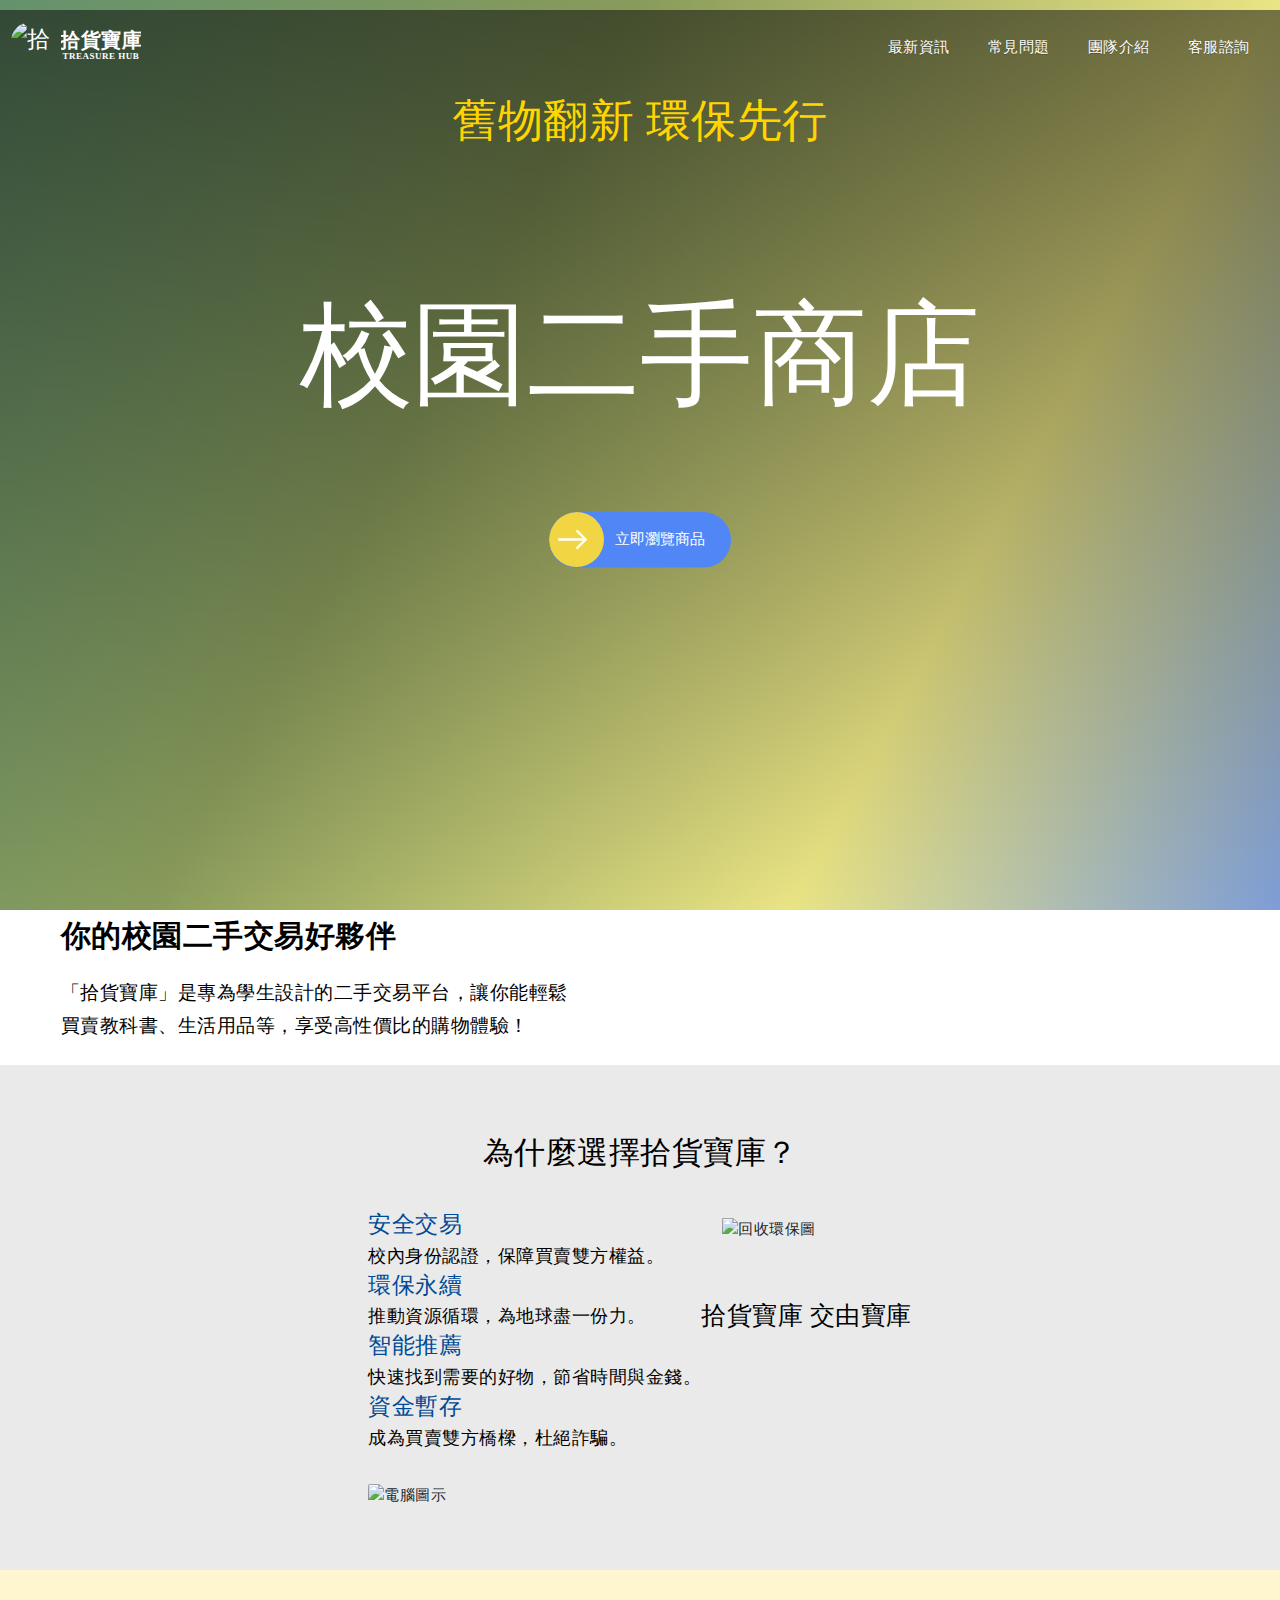
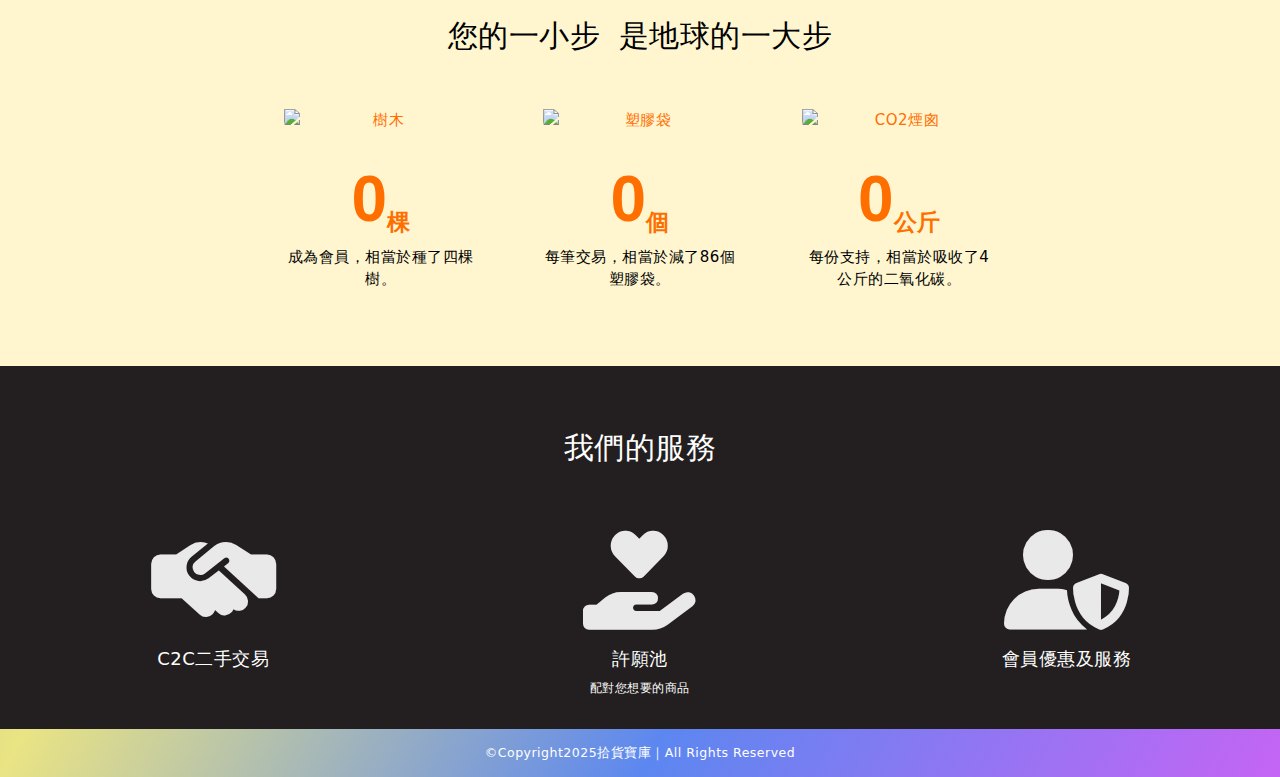
==== sample-temp222/拾貨寶庫/home.html @ edbe2b88 "first commit" ====
<!DOCTYPE html>
<html lang="en">
    <!--TODO head部分 -->
  <head>
    <meta charset="UTF-8" />
    <meta name="viewport" content="width=device-width, initial-scale=1.0" />
    <title>拾貨寶庫｜首頁</title>
    <link
      rel="shortcut icon"
      href="https://raw.githubusercontent.com/YehIngrid/sample/refs/heads/main/%E6%8B%BE%E8%B2%A8%E5%AF%B6%E5%BA%AB_circular_icon.ico"
    />
    <meta name="description" content="拾貨寶庫是中興大學最方便的二手拍賣市集" />
    <meta name="keywords" content="拾獲寶庫、拾貨寶庫、中興二手" />
    <link rel="stylesheet" href="home.css" />
    <link
      rel="stylesheet"
      href="https://cdnjs.cloudflare.com/ajax/libs/font-awesome/6.0.0-beta3/css/all.min.css"
    />
    <link href="https://fonts.googleapis.com/css2?family=Noto+Sans+TC:wght@300;400;700&display=swap" rel="stylesheet">

    <link rel="stylesheet" href="https://cdnjs.cloudflare.com/ajax/libs/font-awesome/6.4.2/css/all.min.css">
    <!-- TODO 動畫 <link rel="stylesheet" href="https://cdnjs.cloudflare.com/ajax/libs/animate.css/4.1.1/animate.min.css"> -->
    <link rel="preconnect" href="https://fonts.googleapis.com" />
    <link rel="preconnect" href="https://fonts.gstatic.com" crossorigin />
    <link
      href="https://fonts.googleapis.com/css2?family=Cactus+Classical+Serif&display=swap"
      rel="stylesheet"
    />
    <link href="https://cdn.jsdelivr.net/npm/bootstrap@5.3.3/dist/css/bootstrap.min.css" rel="stylesheet" integrity="sha384-QWTKZyjpPEjISv5WaRU9OFeRpok6YctnYmDr5pNlyT2bRjXh0JMhjY6hW+ALEwIH" crossorigin="anonymous">
    <meta http-equiv="X-UA-Compatible" content="IE=Edge" />
  </head>
  <!--TODO body部分 -->
  <body>
    <div class="content">
      <!-- TODO header -->
    <div class="header">
      <!--TODO 響應式選單-->
      <nav class="navbar navbar-expand-lg navbar-color header_new fixed-top">
          <div class="container-fluid">      
              <a class="navbar-brand picture h1_title d-flex" href="home.html"><img src="https://github.com/YehIngrid/sample/blob/main/%E6%8B%BE%E8%B2%A8%E5%AF%B6%E5%BA%AB.jpg?raw=true" alt="拾貨寶庫Logo">
                <svg class="logoo"  xmlns="http://www.w3.org/2000/svg" width="80" height="50" viewBox="0 0 80 50" >
                <!-- 定義藍色與綠色漸層 -->
                <defs>
                  <linearGradient id="chineseGradient" x1="0%" y1="0%" x2="100%" y2="0%">
                    <stop offset="0%" stop-color="white"/>
                    <stop offset="100%" stop-color="white"/>
                  </linearGradient>
                  <linearGradient id="englishGradient" x1="0%" y1="0%" x2="100%" y2="0%">
                    <stop offset="0%" stop-color="white"/>
                    <stop offset="100%" stop-color="white"/>
                  </linearGradient>
                </defs>
              
                <!-- 背景 -->
                <rect x="600" y="200" fill="none"/>
              
                <!-- 中文文字：置中，上方 -->
                <text x="40" y="20" text-anchor="middle" dominant-baseline="middle"
                      font-family='fangsong' font-size="20"
                      fill="url(#chineseGradient)" font-weight="bold"
                      >
                  拾貨寶庫
                </text>
              
                <!-- 英文文字 (全大寫)：置中於中文下方 -->
                <text x="40" y="35" text-anchor="middle" dominant-baseline="middle"
                      font-family="Palatino" font-size="9"
                      fill="url(#englishGradient)" font-weight="bold"
                      >
                  TREASURE HUB
                </text>
              </svg></a>
              <!-- <a class="navbar-brand " href="home.html">
              </a>                -->
              <button class="navbar-toggler" type="button" data-bs-toggle="collapse" data-bs-target="#navbarNav">
                  <span class="navbar-toggler-icon"></span>
              </button>
              <div class="collapse navbar-collapse " id="navbarNav">
                  <ul class="navbar-nav ms-auto">
                      <li class="nav-item"><a style="color: rgb(255, 255, 255);"class="btn nav-link hvr-shrink" href="news.html">最新資訊</a></li>
                      <li class="nav-item"><a style="color: white;" class="btn nav-link hvr-shrink" href="questions.html">常見問題</a></li>
                      <li class="nav-item"><a style="color: white;" class="btn nav-link hvr-shrink" href="introduce.html">團隊介紹</a></li>
                      <li class="nav-item"><a style="color: white;" class="btn nav-link hvr-shrink" href="communication.html">客服諮詢</a></li>

                  </ul>
              </div>
          </div>
      </nav>        
  </div>
      </section>
      <div class="center d-flex flex-column align-items-center">
        <h1 class="h1_school col-md-10 col-10 custom-text dynamic-text">校園二手商店</h1>
        <p class="small-text">舊物翻新 環保先行</p>
        <div id="circle-btn">
          <div class="btn-container">
            <svg class="btnnn" viewBox="0 0 24 24">
              <line x1="4" y1="12" x2="16" y2="12"/>
              <polyline points="12 8 16 12 12 16"/>
            </svg>
            <button>立即瀏覽商品</button>
          </div>
        </div>
        <!--! <a class="col-5 dynamic-text" href="homepage.html">立即瀏覽商品</a> -->
      </div>
      <section class="section-full-mobile d-flex align-items-center partner d-flex justify-content-center">
        <div class="friend mx-auto col-md-5 ">
          <h2 class="fs-2 text-xs-center text-black p-5 p-md-2">你的校園二手交易好夥伴</h2>
          <p class="fs-5 fs-md-4 fs-lg-3 text-xs-center text-black p-5 p-md-2">
            「拾貨寶庫」是專為學生設計的二手交易平台，讓你能輕鬆買賣教科書、生活用品等，享受高性價比的購物體驗！
          </p>
        </div>
        <div class="book col-md-6 d-none d-md-block">
          <img
            src="https://media-public.canva.com/MADGv9H6-3w/7/screen.jpg"
            alt=""
          />
        </div>
      </section>
      <section class="d-flex flex-column  background-color: rgba(234, 234, 234);">
        <div style="margin-bottom: 0;"></div>
          <p class="reason2_0" style="color: black; background-color: rgba(234, 234, 234); margin-bottom: 0;">為什麼選擇拾貨寶庫？</h2>
        </div>
        <div class="reason d-flex justify-content-center" style="background-color: rgba(234, 234, 234);">
          <div class="reason_left" >
            <ul style="color: black;">
                <li><span style="font-size:1.5rem;color: #004b97;" >安全交易</span><br><span >校內身份認證，保障買賣雙方權益。</span><br></li>
                <li><span style="font-size:1.5rem;color: #004b97;" >環保永續</span><br><span >推動資源循環，為地球盡一份力。</span><br></li>
                <li><span style="font-size:1.5rem;color: #004b97;" >智能推薦</span><br><span >快速找到需要的好物，節省時間與金錢。</span><br></li>
                <li><span style="font-size:1.5rem;color: #004b97;" >資金暫存</span><br><span >成為買賣雙方橋樑，杜絕詐騙。</span><br></li>
            </ul>
            <div class="computer img-fluid d-md-block d-flex justify-content-center">
              <img style="margin-top: 18px;" src="https://github.com/YehIngrid/sample/blob/main/computer.png?raw=true" alt="電腦圖示">
            </div>
          </div>
          <div class="reason_right">
            <div class="recycle img-fluid d-none d-md-block">
              <img src="https://github.com/YehIngrid/sample/blob/main/recycle.png?raw=true" alt="回收環保圖">
              <h3 class="d-none d-md-block"><br><br>拾貨寶庫 交由寶庫</h3>
            </div>
          </div>
        </div>
      </section>
      </div>
      
      <section class="section_layout292 background-color-blue bg-mobile">
        <div class="padding-global">
            <div class="earth">
                <h2 class="d-flex justify-content-center" style="color: black; font-family: 'Courier New', Courier, monospace; margin-top: 50px;">您的一小步 是地球的一大步</h2>
            </div>
          <div class="container-large is-stats-narrow mx-auto text-center">
            <div class="padding-section-large relative text-center">
              <div stats-color="orange" class="row gx-0 text-center d-flex justify-content-center">
                <div class="stats-item col-12 col-md-3 mb-3 mx-auto ">
                  <div class=" stats-item-wrap text-color-blue">
                    <img
                      class="runnumimg img-fluid d-md-block"
                      src="https://github.com/YehIngrid/sample/blob/main/tree.png?raw=true" alt="樹木" />
                      <div class="headingstyleh1_5 " style="display: flex; justify-content: center; text-align: center;">
                        <div class="heading-style-h1">
                          <span class="n" id="trees">0</span>
                        </div>
                        <div class="heading-style-h5" style="text-align: center;">棵</div>
                      </div>
                    
                  </div>
                  <p style="display: flex; justify-content: center; text-align: center;color: black;">成為會員，相當於種了四棵樹。</p>
                </div>
                <div class="stats-item col-12 col-md-3 mb-3 mx-auto ">
                  <div class="w-layout-hflex stats-item-wrap text-color-blue">
                    <img class="runnumimg img-fluid  d-md-block" src="https://github.com/YehIngrid/sample/blob/main/plastic.png?raw=true" alt="塑膠袋">
                    <div class="headingstyleh1_5" style="display: flex; justify-content: center; text-align: center;">
                      <div class="heading-style-h1">
                        <span class="n" id="bags">0</span>
                      </div>
                      <div class="heading-style-h5">個</div>
                    </div>
                  </div>
                  <p style="display: flex; justify-content: center; text-align: center;color: black;">每筆交易，相當於減了86個塑膠袋。</p>
                </div>
                <div class="stats-item col-12 col-md-3 mb-3 mx-auto">
                  <div class="w-layout-hflex stats-item-wrap text-color-blue">
                    <img class="runnumimg img-fluid  d-md-block" src="https://github.com/YehIngrid/sample/blob/main/co2.png?raw=true" alt="CO2煙囪">
                    <div class="headingstyleh1_5" style="display: flex; justify-content: center; text-align: center;">
                      <div class="heading-style-h1">
                        <span class="n" id="co2">0</span>
                      </div>
                      <div class="heading-style-h5">公斤</div>
                    </div>
                  </div>
                  <p class="paragraph" style="display: flex; justify-content: center; text-align: center;color: black;">
                    每份支持，相當於吸收了4公斤的二氧化碳。
                  </p>
                </div>
              </div>
            </div>
          </div>
    </div>
      </section>
    </div>
    <section class="service">
      <h2 style="padding-top: 5%;">我們的服務</h2>
      <ul class=" d-flex flex-wrap">
          <li class="col-12 col-md-3 mx-auto"><i class="fa-solid fa-handshake-simple" style="color: rgba(255, 255, 255,0.9);"></i><br><p>C2C二手交易</p></li>
          <li class="col-12 col-md-3 mx-auto"><i class="fa-solid fa-hand-holding-heart" style="color: rgba(255, 255, 255,0.9);"></i><br><p>許願池<span><br>配對您想要的商品</span></p></li>
          <li class="col-12 col-md-3 mx-auto"><i class="fa-solid fa-user-shield" style="color:rgba(255, 255, 255,0.9);"></i><br><p>會員優惠及服務</p></li>
      </ul>
  </section>
    <script src="https://cdnjs.cloudflare.com/ajax/libs/gsap/3.12.2/gsap.min.js"></script>

    <div class="footer d-flex justify-content-center align-items-center">
      <p>©Copyright2025拾貨寶庫｜All Rights Reserved</p>
    </div>
    <!-- script部分-->
    <script src="bootstrap_jQuery-demo/js/jquery-3.7.1.min.js"></script>
    <script src="bootstrap_jQuery-demo/js/bootstrap.min.js"></script>
    <script src="home.js"></script>
  </body>
</html>
---- sample-temp222/拾貨寶庫/home.css ----
/* http://meyerweb.com/eric/tools/css/reset/ 
   v2.0 | 20110126
   License: none (public domain)
*/

html, body, div, span, applet, object, iframe,
h1, h2, h3, h4, h5, h6, p, blockquote, pre,
a, abbr, acronym, address, big, cite, code,
del, dfn, em, img, ins, kbd, q, s, samp,
small, strike, strong, sub, sup, tt, var,
b, u, i, center,
dl, dt, dd, ol, ul, li,
fieldset, form, label, legend,
table, caption, tbody, tfoot, thead, tr, th, td,
article, aside, canvas, details, embed, 
figure, figcaption, footer, header, hgroup, 
menu, nav, output, ruby, section, summary,
time, mark, audio, video {
	margin: 0;
	padding: 0;
	border: 0;
	font-size: 100%;
	font: inherit;
	vertical-align: baseline;
}
/* HTML5 display-role reset for older browsers */
article, aside, details, figcaption, figure, 
footer, header, hgroup, menu, nav, section {
	display: block;
}
body {
	line-height: 1;
}
ol, ul {
	list-style: none;
}
blockquote, q {
	quotes: none;
}
blockquote:before, blockquote:after,
q:before, q:after {
	content: '';
	content: none;
}
table {
	border-collapse: collapse;
	border-spacing: 0;
}

/*! css reset */

.h1{
    font-size: 19px;
    font-family: fangsong;
    text-decoration: none;
    color: #fff;
    z-index: 100;
    letter-spacing: 1px;
}
/* .bg{
    position: absolute;
    top: 0;
    left: 0;
    width: 100%;
    height: 100%;
    z-index: -100;
} */
.picture img{
    height: 39px;
    width: 40px;
    margin-right: 10px;
    border-radius: 50%;
}
.h1_title{
    font-family: fangsong;
    font-weight: 550;
    font-size: 1.8vw !important;
    color: white !important;
}
.header {
    display: flex;
    justify-content: space-between;
    background: transparent; /* 讓 Header 背景透明 */
    width: 100%;
    /* top: 0; */
    /* left: 0; */

}
.navbar-toggler-icon {
    filter: invert(100%); /* 變成白色 */
}
.left{
    padding-top: 26px;
    display: flex;
    justify-content: center;
    align-items: center;
    padding-left: 50px;
    z-index: 100;
}
.h1_school{
    color: #fff;
    z-index: 100;
    font-weight: 400;
    font-size: 7.5rem;
    position: relative;
    top: 35vh;
    text-align: center;
    line-height: 60px;
    font-family: fangsong;
}
.center p{
    color: rgb(255, 213, 0);
    font-weight: 300;
    font-family: "TimeMachine";
    padding-top: 10px;
}
.center a{
    display: block;
    color: #fff;
    font-size: 18px;
    text-align: center;
    text-decoration: none;
    letter-spacing: 2px;
    position: relative;
    top: 33vh;
    left: 19%;
    border: #fff solid 1px;
    padding-top: 16px;
    padding-bottom: 16px;
    padding-right: 20px;
    padding-left: 20px;
    width: 18%;
    margin: 0 auto;
    border-radius: 50px;
}
.center a:hover{
    color: #17221f;
    background-color: #fff;
    transition: background-color 0.3s ease, color 0.3s ease;
}
.hvr-underline-from-center {
    display: inline-block;
    vertical-align: middle;
    -webkit-transform: perspective(1px) translateZ(0);
    transform: perspective(1px) translateZ(0);
    box-shadow: 0 0 1px rgba(0, 0, 0, 0);
    position: relative;
    overflow: hidden;
  }
  .hvr-underline-from-center:before {
    content: "";
    position: absolute;
    z-index: -1;
    left: 51%;
    right: 51%;
    bottom: 0;
    background:  #21302C;
    height: 3px;
    -webkit-transition-property: left, right;
    transition-property: left, right;
    -webkit-transition-duration: 0.3s;
    transition-duration: 0.3s;
    -webkit-transition-timing-function: ease-out;
    transition-timing-function: ease-out;
  }
  .hvr-underline-from-center:hover:before,
  .hvr-underline-from-center:focus:before,
  .hvr-underline-from-center:active:before {
    left: 0;
    right: 0;
}
.friend{
    
    color: #fff;
    width: 100%;
    height: 100%;
    /* padding-right: 10%;
    padding-top: 80px;
    padding-bottom: 100px; */
}
.friend h2{
    padding-bottom: 20px;
    font-weight: 600;
    font-size: 3.2rem;
    text-align: left;
    padding-top: 17%;
}
.friend p{
    padding-top: 20px;
    line-height: 33px;
    font-size: 1.6rem;
    text-align: left;
    /* padding-bottom: 10%; */
}
.partner{
    background-color:white;
}
.footer{
    display: flex;
    align-items: center;
    justify-content: center;
    text-align: center;
    font-size: smaller;
    color: #fff;
    width: 100%;
    margin-top: 1rem !important;
}
.book img{
    margin-top: 5%;
    margin-bottom: 5%;
    width: 80%;
    
}

/* 清理後的 CSS */

.padding-global {
    grid-column-gap: 16px;
    grid-row-gap: 16px;
    flex-flow: wrap;
    grid-template-rows: auto auto;
    grid-template-columns: 1fr 1fr;
    grid-auto-columns: 1fr;
    justify-content: center;
    align-items: flex-start;
    /* padding-left: 10%; */
    /* background-color: #2E7D32; */
    background-color: rgb(255, 246, 208);
    width: 100%;
}

* {
    box-sizing: border-box;
}

div {
    display: block;
    unicode-bidi: isolate;
}

.background-color-blue, [section="blue"] {
    /* background-color: var(--brand--blue); */
    color: var(--white);
}
:root {
    --black--700: #4e5d6e;
    --black--900: #ff6f00;
    --brand--blue: #ff6f00;
    --white: white;
    --black--100: #e6e8ea;
    --stroke: var(--black--100);
    --black--400: #9ba3ab;
    --black--500: #828c97;
    --border-radius--sm: 0.5rem;
    --black--200: #cdd1d5;
    --black--600: #687482;
    --brand--yellow: #fbb018;
    --brand--orange: rgb(255, 102, 0);
    --nav-height: 4.5rem;
    --black--50: #f0f1f3;
    --border-radius--xsm: 0.25rem;
    --border-radius--md: 1rem;
    --transparent: transparent;
    --brand--navy: #004a8f;
    --brand--blue-light: #ebf3fa;
    --black--800: #1c2e43;
    --black: black;
    --white-2: white;
    --nav-height-mobile: 3.5rem;
    --black--1000: #031830;
    --black--300: #b4bac0;
    --border-radius--lg: 1.5rem;
    --brand--light: #004a8f0a;
}

html {
    -webkit-font-smoothing: antialiased;
    -moz-osx-font-smoothing: grayscale;
    -webkit-text-size-adjust: 100%;
    -ms-text-size-adjust: 100%;
}

.container-large {
    width: 100%;
    max-width: 80rem;
    margin-left: auto;
    margin-right: auto;
}

.relative {
    position: relative;
}

.padding-section-large {
    padding-top: 3rem;
    padding-bottom: 3rem;
    display: flex;
    flex-direction: row;
    justify-content: center;
}

.stats-item {
    z-index: 2;
    grid-column-gap: 0.5rem;
    grid-row-gap: 0.5rem;
    flex-direction: column;
    /* align-items: flex-start; */
    width: 100%;
    display: flex;
    position: relative;
}

.headingstyleh1_5{
    display: flex;
    align-items: end;
}
.heading-style-h1 {
    color: var(--black--900);
    letter-spacing: 0;
    font-family: Plus Jakarta Sans, sans-serif;
    font-size: 3rem;
    font-weight: 700;
    line-height: 1.2;
}

.heading-style-h5 {
    letter-spacing: 0.8px;
    font-family: Plus Jakarta Sans, sans-serif;
    font-size: 1.5rem;
    font-weight: 700;
    line-height: 1.4;
}

.text-color-blue {
    color: var(--brand--blue);
}

.pgi-lottie-wrap {
    transform: rotate(90deg); /* 重設變換 */
}


.pgi-lottie {
    width: 6.75rem;
}

[stats-color="yellow"] .stats-item-wrap .heading-style-h1,
[stats-color="yellow"] .stats-item-wrap .heading-style-h2,
[stats-color="yellow"] .stats-item-wrap .heading-style-h5 {
    color: var(--brand--yellow) !important;
}
.section_layout292, .background-color-blue{
    display: flex;
}
.stats-grid {
    grid-column-gap: 2rem;
    grid-row-gap: 2rem;
    grid-template-rows: auto;
    grid-template-columns: 1fr 1fr 1fr;
    grid-auto-columns: 1fr;
    grid-auto-flow: column;
    place-items: start center;
    display: grid;
}
.heading-style-h5 {
    letter-spacing: .2px;
    font-family: Plus Jakarta Sans, sans-serif;
    font-size: 1.5rem;
    font-weight: 700;
    line-height: 1.4;
}
.stats-item-wrap {
    grid-column-gap: .25rem;
    grid-row-gap: .25rem;
    align-items: flex-end;
}
.w-layout-hflex {
    flex-direction: row;
}
:not(svg) {
    transform-origin: 0px 0px;
}
/* path{
    fill: rgb(255, 255, 255);
    fill-opacity: 0;
} */

/* transform: translate(800px, -50px); 調整這個數值來讓點陣移動 */
.earth{
    font-size: 32px;
    font-weight: 400;
    font-family:fangsong;
}
/* reason */
.computer img{
    width: 80%;
    height: auto;
    border-radius: 2px;
}
.recycle img{
    width: 98%;
    height: 50%;
    border-radius: 2px;
    padding-left: 10%;
}
.reason_right{
    padding-top: 10px;
}
.reason{
    padding: 10%;
    padding-top: 1%;
    padding-bottom: 5%;
    display: flex;
    justify-content: center;
    /* flex-wrap: wrap; */
}
.reason2_0 {
    font-size: 31px;
    font-weight: 500;
    text-align: center;
    padding-top: 5%;
    padding-bottom: 2rem;
}
.reason h3{
    font-family: 'fangsong';
    font-size: 25px;
    color:black;
    /* font-style: italic; */
}
.reason ul li {
    font-size: 1.2rem;
}
.reason ul{
    /* padding-left: 24px; */
    font-size: large;
}
.service{
    background-color: rgba(35, 31, 32);
    color: #fff;
    text-align: center;
}
.service h2{
    font-size: 30px;
    font-weight: 500;
    padding-bottom: 4%;
    margin-bottom: 1%;
}
.service ul{
    display: flex;
    justify-content: center;
    /* flex-wrap: wrap; */
}
.service span{
    font-size: 12px;
}
.n{
    font-size: 64px;
}
.service p{
    font-size: 18px;
    padding-top: 1rem;
    padding-bottom: 1rem;
}
.content {
    /* opacity: 0; */
    transform: translateY(10px);
    animation: fadeInUp 1.0s ease-out forwards;
}

.center {
    margin: 0auto;
    width: 100%;
    height: 100vh; /* 根据需要调整高度 */
    background: linear-gradient(to bottom, rgba(0, 0, 0, 0.5), transparent),
    url('https://github.com/YehIngrid/sample/blob/main/%E6%96%B0%E5%B0%81%E9%9D%A2%E7%85%A7%E7%89%87.png?raw=true');
    background-size: cover;
}
.service i{
    font-weight: bold;
    font-size: 100px;
}
.runnumimg{
    width: 220px;
    height: auto;
    border-bottom-left-radius: 10px;
    border-top-right-radius: 10px;
    margin-bottom: 30px;
}
.svg img{
    width: 200px;
    height: auto;
    margin-left: 25rem;
    margin-bottom: 20rem;
}
@font-face {
    font-family: "TimeMachine";
    src: url("fonts/timemachine-wa.ttf") format("truetype");
    font-weight: normal;
    font-style: normal;
}
@font-face {
    font-family: 'fangsong';
    src:url("fonts/simfang.ttf") format("truetype");
    font-weight: normal;
    font-style: normal;
}
html, body {
    overflow-x: hidden; 
    margin: 0;
    letter-spacing: 0.5px;
    font-size: 0.9375rem;
    font-weight: 400;
    background: linear-gradient(to bottom right, rgba(62, 119, 73, 0.8) ,rgba(107, 130, 50, 0.8), rgba(228, 221, 101, 0.8), rgba(92,135,240), rgba(172, 35, 240, 0.7));
    min-height: 100%; 
}
.custom-text {
    font-size: 50px; /* 預設手機大小 */
}
.small-text {
    font-size: 1.2rem; /* 預設手機大小 */
}
.nav-item{
    display: block;
    background-color: rgba(255, 255, 255, 0.282); /* 設定半透明黑色背景 */
    width: 30%;
    margin-left: 70%; 
}
/* 手機 (<=576px) */
@media (max-width: 576px) {
    .custom-text {
        font-size: 2.5rem;
        line-height: 60px;
    }
    .small-text {
        font-size: 1.2rem;
        display: flex;
        justify-content: start;
        margin-top: 30%;
    }
    .nav-item {
        background-color: rgba(255, 255, 255, 0.282); /* 設定半透明黑色背景 */
        margin-left: 70%;
        width: 30%;
    }
    .section-full-mobile {
        min-height: 100vh;
    }
}

/* 平板 (≥768px) */
@media (min-width: 768px) {
    .bg-mobile {
        background: url('https://github.com/YehIngrid/sample/blob/main/%E6%8B%BE%E8%B2%A8%E5%AF%B6%E5%BA%AB/mobilephoto.png?raw=true') center/cover no-repeat !important;
        height: auto; /* 根據需求調整 */
    }
    .custom-text {
        font-size: 64px;
        line-height: 60px;
    }
    .small-text {
        font-size: 2.2rem;
        display: flex;
        justify-content: center;
        padding-top: 10%;
    }
    .nav-item {
        background-color: rgba(255, 255, 255, 0.288); /* 設定半透明黑色背景 */
        margin-left: 0%;
    }
}

/* 桌面 (≥992px) */
@media (min-width: 992px) {
    .custom-text {
        font-size: 7.5rem;
        line-height: 60px;
    }
    .small-text {
        font-size: 3rem;
        padding-top: 20%;
    }
    .nav-item {
        background-color:transparent;
    }
}
#circle-btn {
    display: flex;
    align-items: center;
    justify-content: center;
    /* *margin-top: 20%;
    margin-right: 33%; */
    height: 100vh;
}
.btn-container {
    position: relative;
    display: flex;
    align-items: center;
    padding: 15px 20px 16px 60px;
    border-radius: 50px;
    background: linear-gradient(to right, rgb(242, 213, 66) 50%,  rgb(81, 134, 247) 50%);
    background-size: 200% 100%;
    background-position: right bottom;
    transition: all 0.4s ease-in-out;
    overflow: hidden; /* 避免 SVG 超出範圍 */
    cursor: pointer;
}

/* 按鈕內部的 SVG 箭頭 */
.btnnn{
    width: 55px;
    height: 55px;
    fill: none;
    stroke: white;
    stroke-width: 1;
    position: absolute;
    left: 0; /* 初始位置在左側 */
    transition: transform 0.4s ease-in-out;
    background: rgb(242, 213, 66);
    border-radius: 50%;
}

/* 文字樣式 */
button {
    background: none;
    border: none;
    color: white;
    font-size: 16px;
    cursor: pointer;
    gap: 10px;
}

/* 滑鼠懸停時：按鈕變化 */
.btn-container:hover {
    background-position: left bottom;
}

/* 滑鼠懸停時：箭頭往右移動 */
.btn-container:hover svg {
    transform: translateX(5px);
}
/* *header效果區 */
.btn,
.btn:focus {
    position: relative;
    z-index: 1;
    min-width: 100px;
    border: 2px solid #D24D57;
    border-radius: 0;
    color: #FFFFFF;
    font-size: 1rem;
    font-weight: bold;
    text-align: center;
    text-decoration: none;
    text-transform: uppercase;
    overflow: hidden;
    text-shadow: 0 0 1px rgba(0, 0, 0, 0.2), 0 1px 0 rgba(0, 0, 0, 0.2);
    -webkit-transition: all 1s ease;
    -moz-transition: all 1s ease;
    -o-transition: all 1s ease;
    transition: all 1s ease;
    padding: 10px 20px;
}
.btn:after {
    content: "";
    position: absolute;
    height: 0%;
    left: 50%;
    top: 50%;
    width: 150%;
    z-index: -1;
    background: linear-gradient(to bottom right, #ffea00, #00b3ff);
    -moz-transform: translateX(-50%) translateY(-50%) rotate(-25deg);
    -ms-transform: translateX(-50%) translateY(-50%) rotate(-25deg);
    -webkit-transform: translateX(-50%) translateY(-50%) rotate(-25deg);
    transform: translateX(-50%) translateY(-50%) rotate(-25deg);
    -webkit-transition: all 0.4s ease 0s;
    -moz-transition: all 0.4s ease 0s;
    -o-transition: all 0.4s ease 0s;
    transition: all 0.4s ease 0s;
}
.btn:hover {
    color: #FFFFFF;
    text-shadow: none;
}
.btn:hover:after {
    height: 450%;
}
ul{
    padding-left: 0 !important;
}
/* html, body {
    margin: 0 !important;   
    padding: 0 !important;
} */
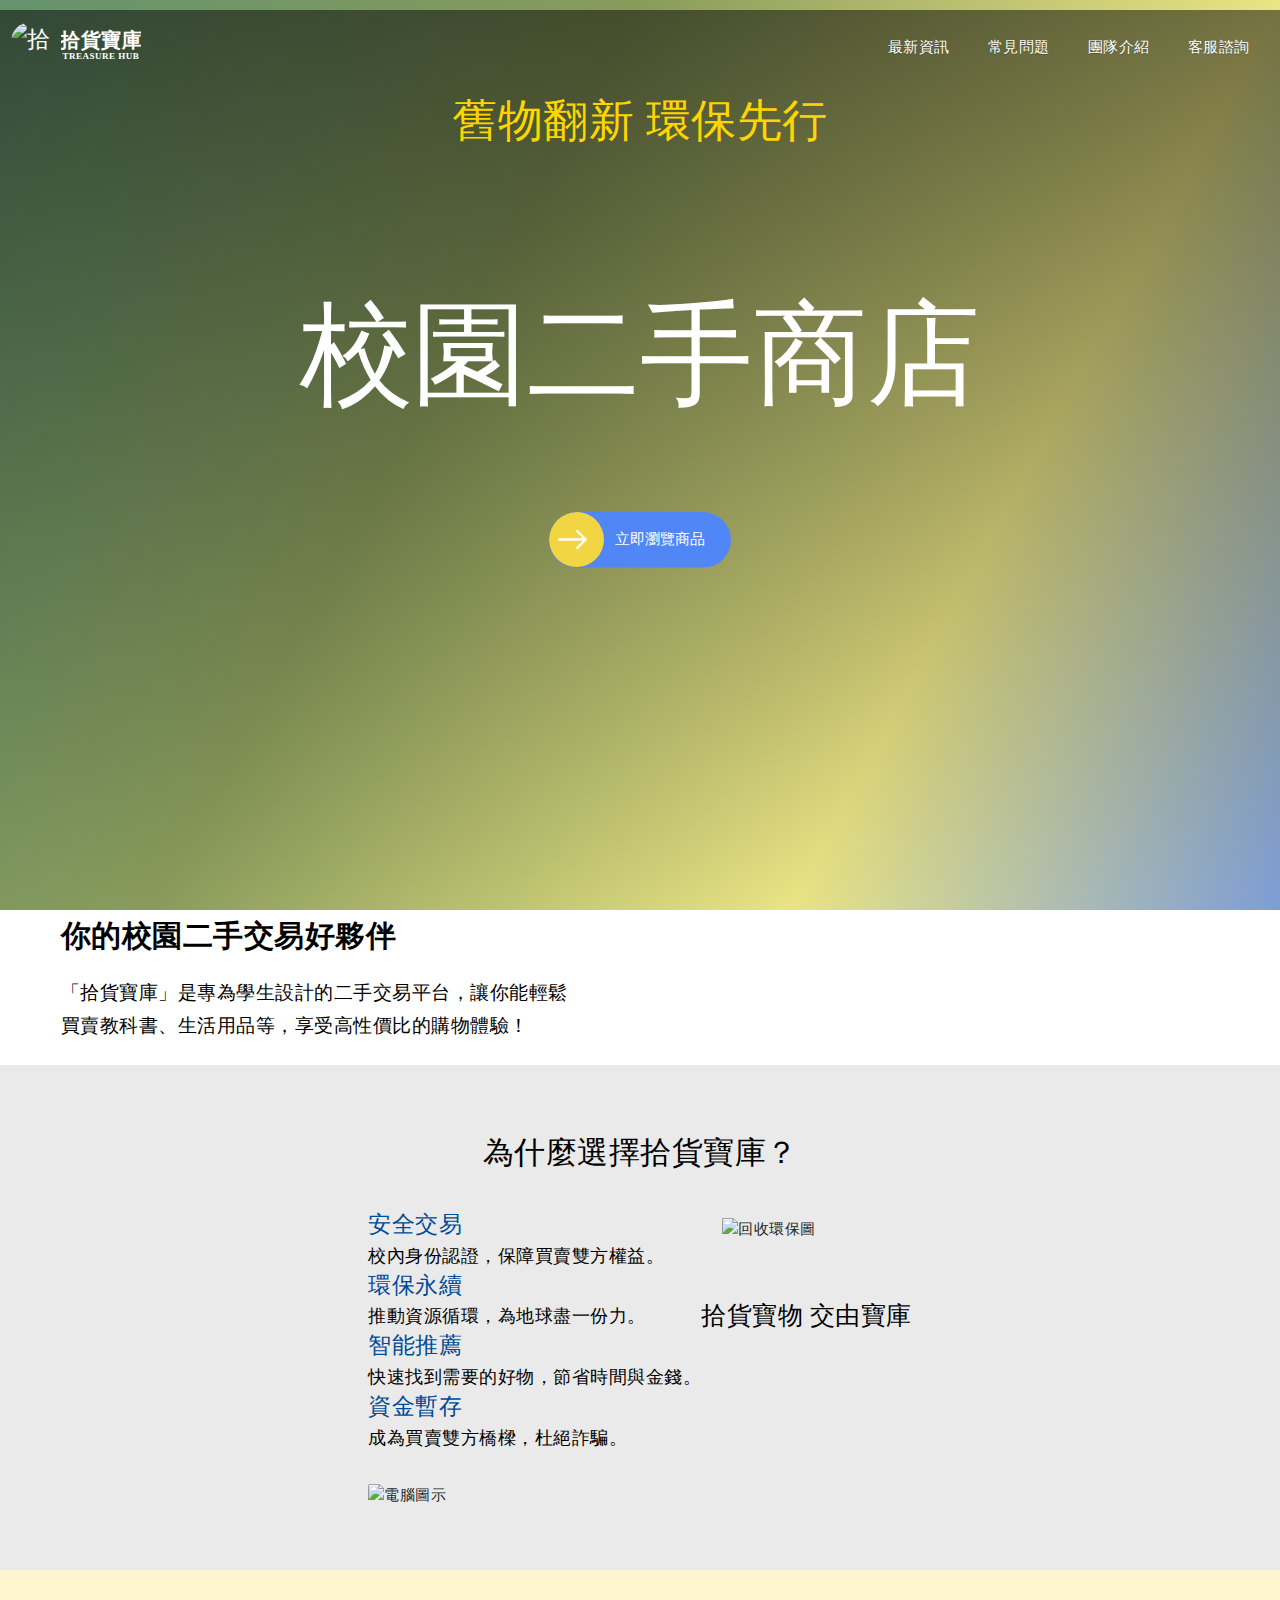
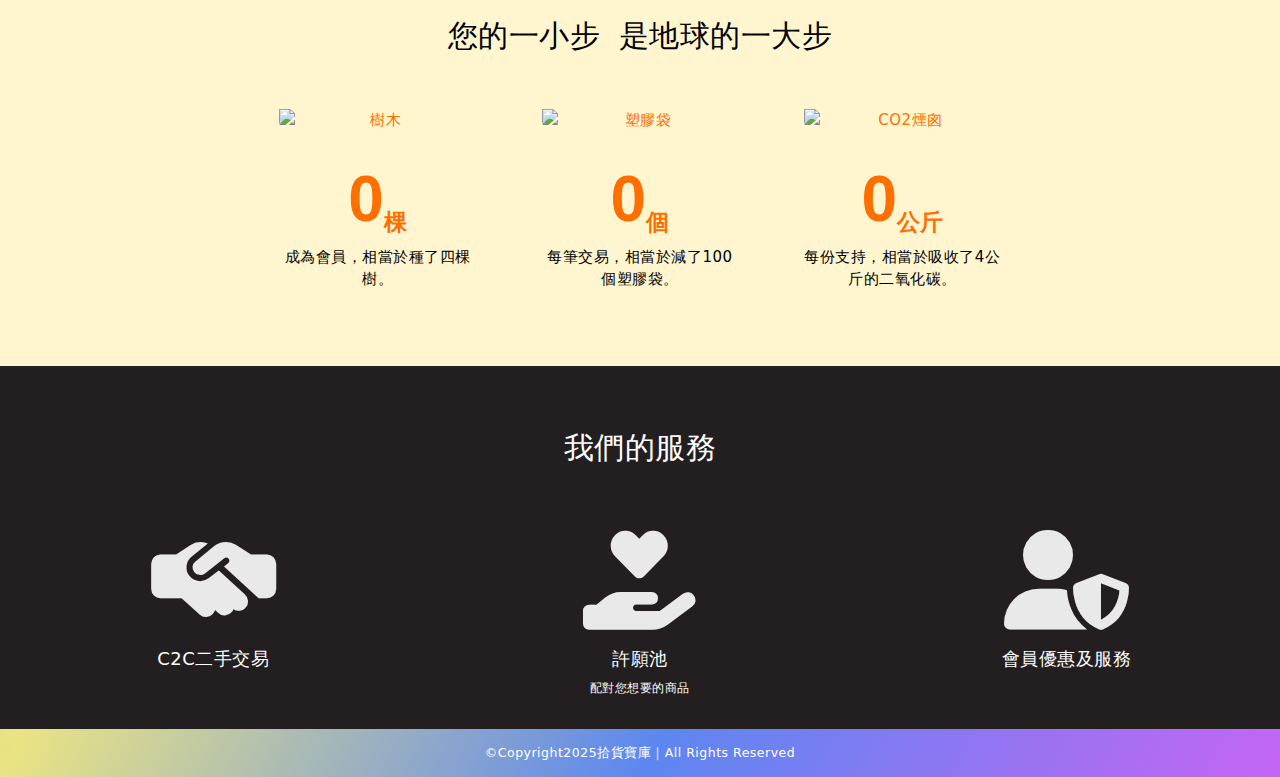
==== commit 29641dc3: "update" ====
--- a/sample-temp222/拾貨寶庫/home.html
+++ b/sample-temp222/拾貨寶庫/home.html
@@ -81,7 +81,6 @@
                       <li class="nav-item"><a style="color: white;" class="btn nav-link hvr-shrink" href="questions.html">常見問題</a></li>
                       <li class="nav-item"><a style="color: white;" class="btn nav-link hvr-shrink" href="introduce.html">團隊介紹</a></li>
                       <li class="nav-item"><a style="color: white;" class="btn nav-link hvr-shrink" href="communication.html">客服諮詢</a></li>
-
                   </ul>
               </div>
           </div>
@@ -135,7 +134,7 @@
           <div class="reason_right">
             <div class="recycle img-fluid d-none d-md-block">
               <img src="https://github.com/YehIngrid/sample/blob/main/recycle.png?raw=true" alt="回收環保圖">
-              <h3 class="d-none d-md-block"><br><br>拾貨寶庫 交由寶庫</h3>
+              <h3 class="d-none d-md-block"><br><br>拾貨寶物 交由寶庫</h3>
             </div>
           </div>
         </div>
@@ -175,7 +174,7 @@
                       <div class="heading-style-h5">個</div>
                     </div>
                   </div>
-                  <p style="display: flex; justify-content: center; text-align: center;color: black;">每筆交易，相當於減了86個塑膠袋。</p>
+                  <p style="display: flex; justify-content: center; text-align: center;color: black;">每筆交易，相當於減了100個塑膠袋。</p>
                 </div>
                 <div class="stats-item col-12 col-md-3 mb-3 mx-auto">
                   <div class="w-layout-hflex stats-item-wrap text-color-blue">
